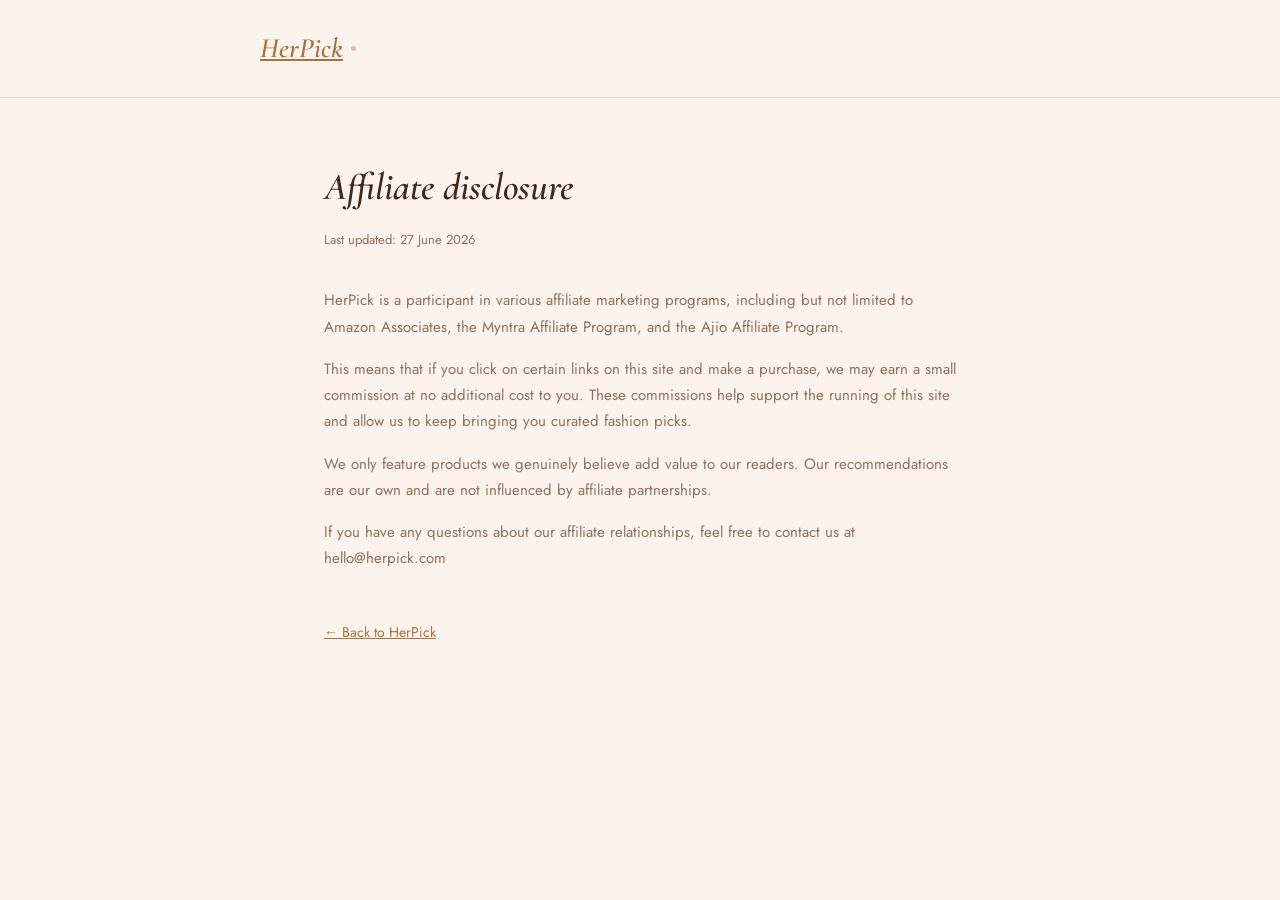
==== affiliate-disclosure.html @ 05ac868a "Add remaining website files" ====
<!DOCTYPE html>
<html lang="en">
<head>
<meta charset="UTF-8">
<meta name="viewport" content="width=device-width, initial-scale=1.0">
<title>Affiliate disclosure — HerPick</title>
<link rel="preconnect" href="https://fonts.googleapis.com">
<link href="https://fonts.googleapis.com/css2?family=Cormorant+Garamond:ital,wght@0,600;1,600&family=Jost:wght@400;500&display=swap" rel="stylesheet">
<style>
  :root{--cream:#FBF3EC; --ink:#3D2B1F; --ink-soft:#8C7361; --gold:#DDBEA9; --line:#ECDFD2; --maroon:#A5733F;}
  *{margin:0;padding:0;box-sizing:border-box;}
  body{font-family:'Jost', sans-serif; background:var(--cream); color:var(--ink); line-height:1.75;}
  a{color:var(--maroon);}
  header{padding:24px; border-bottom:1px solid var(--line);}
  .logo{font-family:'Cormorant Garamond', serif; font-style:italic; font-weight:600; font-size:28px; display:flex; align-items:center; gap:8px; max-width:760px; margin:0 auto;}
  .dot{width:5px;height:5px;border-radius:50%;background:var(--gold);}
  main{max-width:680px; margin:0 auto; padding:56px 24px 80px;}
  h1{font-family:'Cormorant Garamond', serif; font-style:italic; font-weight:600; font-size:38px; margin-bottom:8px;}
  .updated{font-size:13px; color:var(--ink-soft); margin-bottom:36px;}
  p{font-size:15px; color:var(--ink-soft); margin-bottom:16px;}
  .back{display:inline-block; margin-top:32px; font-size:14px;}
</style>
</head>
<body>
<header><a href="index.html" class="logo">HerPick<span class="dot"></span></a></header>
<main>
  <h1>Affiliate disclosure</h1>
  <p class="updated">Last updated: 27 June 2026</p>
  <p>HerPick is a participant in various affiliate marketing programs, including but not limited to Amazon Associates, the Myntra Affiliate Program, and the Ajio Affiliate Program.</p>
  <p>This means that if you click on certain links on this site and make a purchase, we may earn a small commission at no additional cost to you. These commissions help support the running of this site and allow us to keep bringing you curated fashion picks.</p>
  <p>We only feature products we genuinely believe add value to our readers. Our recommendations are our own and are not influenced by affiliate partnerships.</p>
  <p>If you have any questions about our affiliate relationships, feel free to contact us at hello@herpick.com</p>
  <a href="index.html" class="back">&larr; Back to HerPick</a>
</main>
</body>
</html>
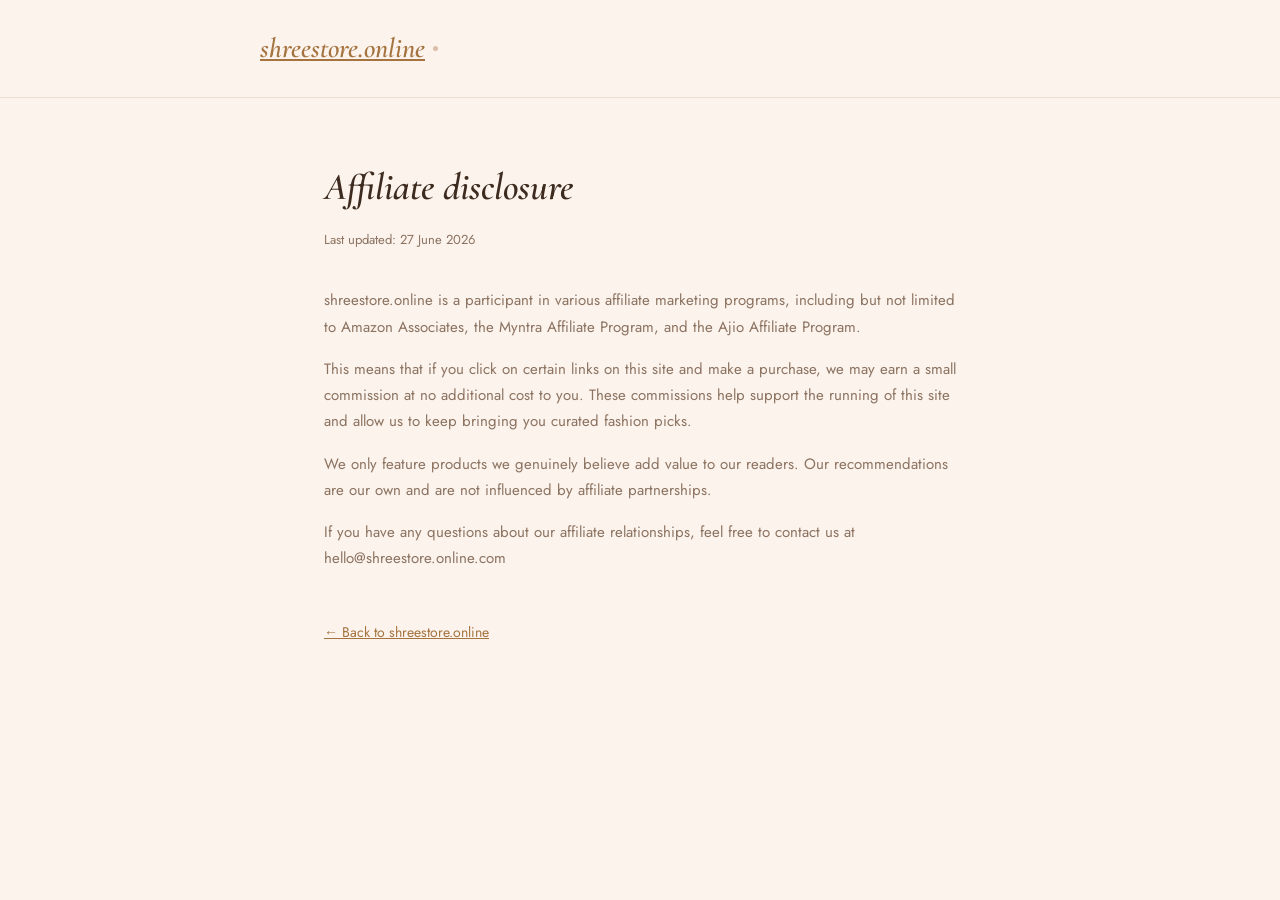
==== commit 343d2810: "Changed website name to Shree Store" ====
--- a/affiliate-disclosure.html
+++ b/affiliate-disclosure.html
@@ -3,7 +3,7 @@
 <head>
 <meta charset="UTF-8">
 <meta name="viewport" content="width=device-width, initial-scale=1.0">
-<title>Affiliate disclosure — HerPick</title>
+<title>Affiliate disclosure — shreestore.online</title>
 <link rel="preconnect" href="https://fonts.googleapis.com">
 <link href="https://fonts.googleapis.com/css2?family=Cormorant+Garamond:ital,wght@0,600;1,600&family=Jost:wght@400;500&display=swap" rel="stylesheet">
 <style>
@@ -22,15 +22,15 @@
 </style>
 </head>
 <body>
-<header><a href="index.html" class="logo">HerPick<span class="dot"></span></a></header>
+<header><a href="index.html" class="logo">shreestore.online<span class="dot"></span></a></header>
 <main>
   <h1>Affiliate disclosure</h1>
   <p class="updated">Last updated: 27 June 2026</p>
-  <p>HerPick is a participant in various affiliate marketing programs, including but not limited to Amazon Associates, the Myntra Affiliate Program, and the Ajio Affiliate Program.</p>
+  <p>shreestore.online is a participant in various affiliate marketing programs, including but not limited to Amazon Associates, the Myntra Affiliate Program, and the Ajio Affiliate Program.</p>
   <p>This means that if you click on certain links on this site and make a purchase, we may earn a small commission at no additional cost to you. These commissions help support the running of this site and allow us to keep bringing you curated fashion picks.</p>
   <p>We only feature products we genuinely believe add value to our readers. Our recommendations are our own and are not influenced by affiliate partnerships.</p>
-  <p>If you have any questions about our affiliate relationships, feel free to contact us at hello@herpick.com</p>
-  <a href="index.html" class="back">&larr; Back to HerPick</a>
+  <p>If you have any questions about our affiliate relationships, feel free to contact us at hello@shreestore.online.com</p>
+  <a href="index.html" class="back">&larr; Back to shreestore.online</a>
 </main>
 </body>
 </html>
